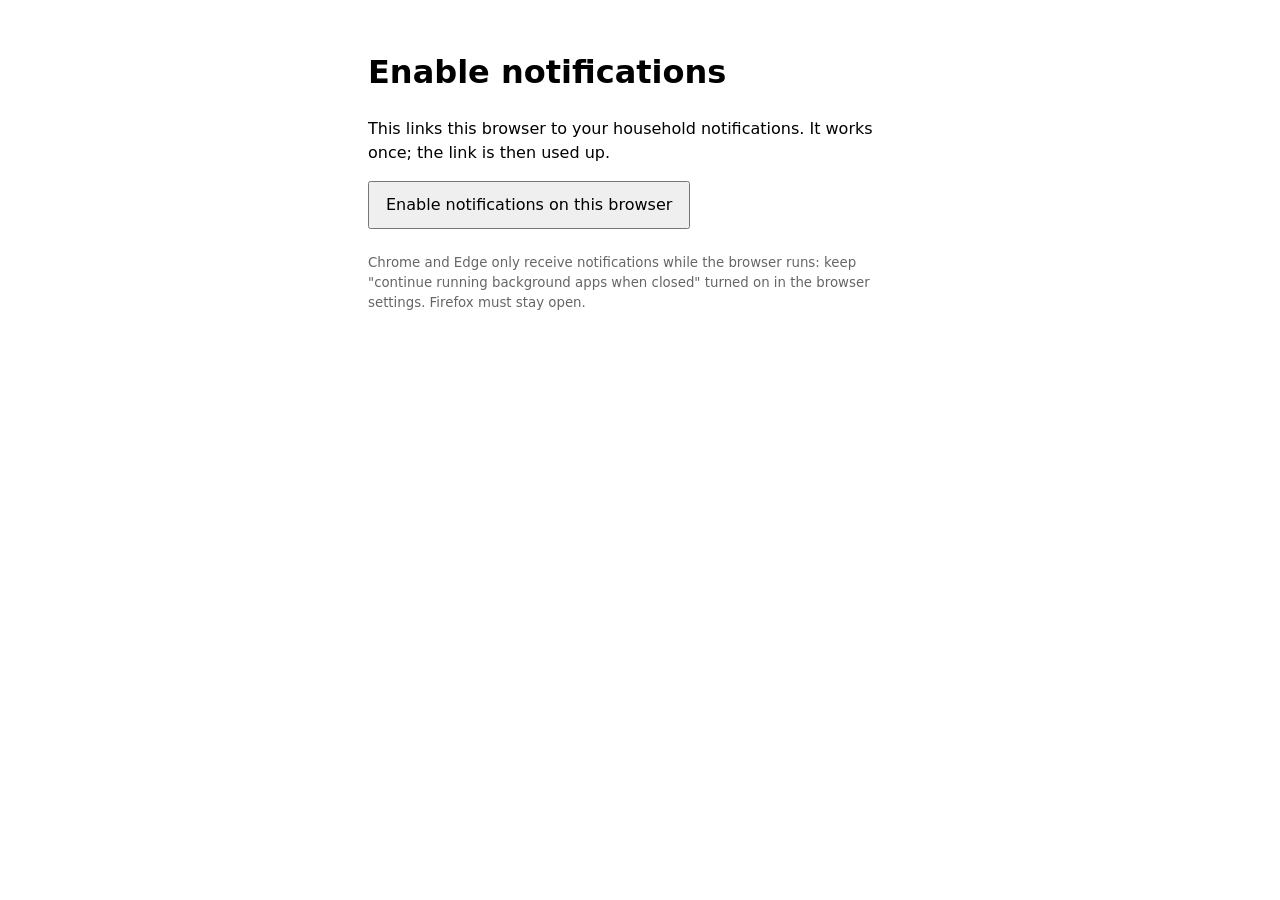
==== notify/push_ui/enroll.html @ 7dcd8a61 "Web push: enrollment, service worker and report endpoint" ====
<!doctype html>
<html lang="en">
<head>
<meta charset="utf-8">
<meta name="viewport" content="width=device-width, initial-scale=1">
<title>Enable notifications</title>
<style>
  body { font: 16px/1.5 system-ui, sans-serif; max-width: 34rem; margin: 3rem auto; padding: 0 1rem; }
  button { font: inherit; padding: .6rem 1rem; }
  #status { margin-top: 1rem; }
  small { color: #666; display: block; margin-top: 1.5rem; }
</style>
</head>
<body data-key="{{KEY}}">
<h1>Enable notifications</h1>
<p>This links this browser to your household notifications. It works once; the link is then used up.</p>
<button id="enable" type="button">Enable notifications on this browser</button>
<p id="status" role="status"></p>
<small>Chrome and Edge only receive notifications while the browser runs: keep "continue running background apps
when closed" turned on in the browser settings. Firefox must stay open.</small>
<script src="/push/enroll.js"></script>
</body>
</html>
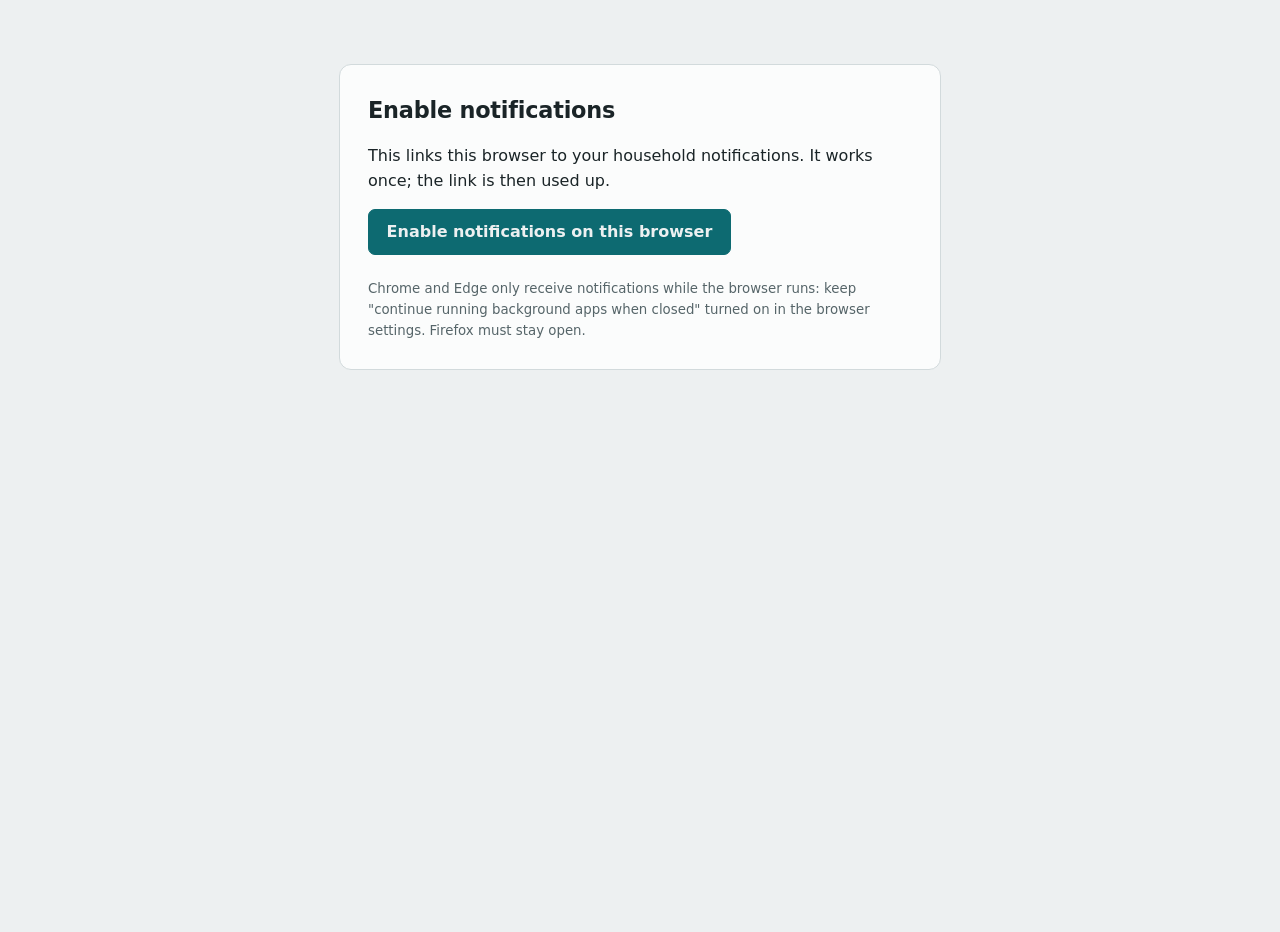
==== commit 261eaf48: "Admin UI: chat header, system lines, enrolment page" ====
--- a/notify/push_ui/enroll.html
+++ b/notify/push_ui/enroll.html
@@ -5,19 +5,26 @@
 <meta name="viewport" content="width=device-width, initial-scale=1">
 <title>Enable notifications</title>
 <style>
-  body { font: 16px/1.5 system-ui, sans-serif; max-width: 34rem; margin: 3rem auto; padding: 0 1rem; }
-  button { font: inherit; padding: .6rem 1rem; }
+  :root { color-scheme: light dark; --ink: #1A2427; --muted: #566569; --bg: #EDF0F1; --card: #FBFCFC; --line: #D2DADC; --action: #0D6A71; }
+  @media (prefers-color-scheme: dark) { :root { --ink: #E3EBEC; --muted: #9AABAF; --bg: #0F1517; --card: #182124; --line: #28363A; --action: #4DB7BD; } }
+  body { font: 16px/1.55 system-ui, sans-serif; color: var(--ink); background: var(--bg); margin: 0; padding: 1rem; min-height: 100vh; }
+  main { max-width: 34rem; margin: 3rem auto; background: var(--card); border: 1px solid var(--line); border-radius: 12px; padding: 1.75rem; }
+  h1 { font-size: 1.4rem; margin: 0 0 .75rem; letter-spacing: -.01em; }
+  button { font: inherit; font-weight: 600; padding: .6rem 1.1rem; min-height: 44px; border-radius: 7px; border: 1px solid var(--action); background: var(--action); color: var(--bg); cursor: pointer; }
+  button:focus-visible { outline: 3px solid #2A74C6; outline-offset: 2px; }
   #status { margin-top: 1rem; }
-  small { color: #666; display: block; margin-top: 1.5rem; }
+  small { color: var(--muted); display: block; margin-top: 1.5rem; }
 </style>
 </head>
 <body data-key="{{KEY}}">
+<main>
 <h1>Enable notifications</h1>
 <p>This links this browser to your household notifications. It works once; the link is then used up.</p>
 <button id="enable" type="button">Enable notifications on this browser</button>
 <p id="status" role="status"></p>
 <small>Chrome and Edge only receive notifications while the browser runs: keep "continue running background apps
 when closed" turned on in the browser settings. Firefox must stay open.</small>
+</main>
 <script src="/push/enroll.js"></script>
 </body>
 </html>
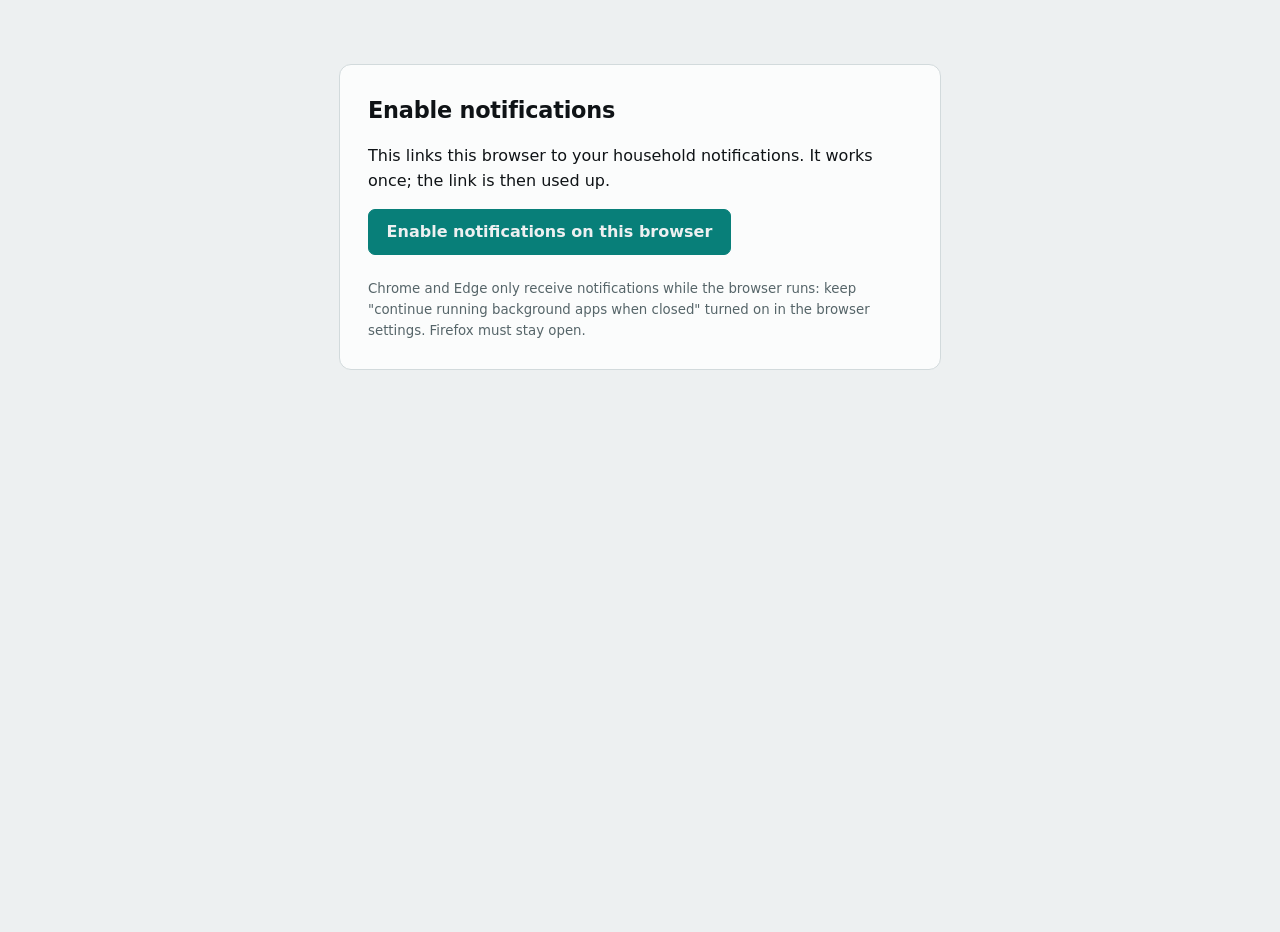
==== commit 882417b0: "Branding: the Compass Hub mark, wordmark and icons; brand ink and teal The wordmark is drawn as outl" ====
--- a/notify/push_ui/enroll.html
+++ b/notify/push_ui/enroll.html
@@ -3,10 +3,10 @@
 <head>
 <meta charset="utf-8">
 <meta name="viewport" content="width=device-width, initial-scale=1">
-<title>Enable notifications</title>
+<title>Enable Iris notifications</title>
 <style>
-  :root { color-scheme: light dark; --ink: #1A2427; --muted: #566569; --bg: #EDF0F1; --card: #FBFCFC; --line: #D2DADC; --action: #0D6A71; }
-  @media (prefers-color-scheme: dark) { :root { --ink: #E3EBEC; --muted: #9AABAF; --bg: #0F1517; --card: #182124; --line: #28363A; --action: #4DB7BD; } }
+  :root { color-scheme: light dark; --ink: #0F1316; --muted: #566569; --bg: #EDF0F1; --card: #FBFCFC; --line: #D2DADC; --action: #087F79; }
+  @media (prefers-color-scheme: dark) { :root { --ink: #E3EBEC; --muted: #9AABAF; --bg: #0F1316; --card: #182124; --line: #28363A; --action: #3DB9B0; } }
   body { font: 16px/1.55 system-ui, sans-serif; color: var(--ink); background: var(--bg); margin: 0; padding: 1rem; min-height: 100vh; }
   main { max-width: 34rem; margin: 3rem auto; background: var(--card); border: 1px solid var(--line); border-radius: 12px; padding: 1.75rem; }
   h1 { font-size: 1.4rem; margin: 0 0 .75rem; letter-spacing: -.01em; }
